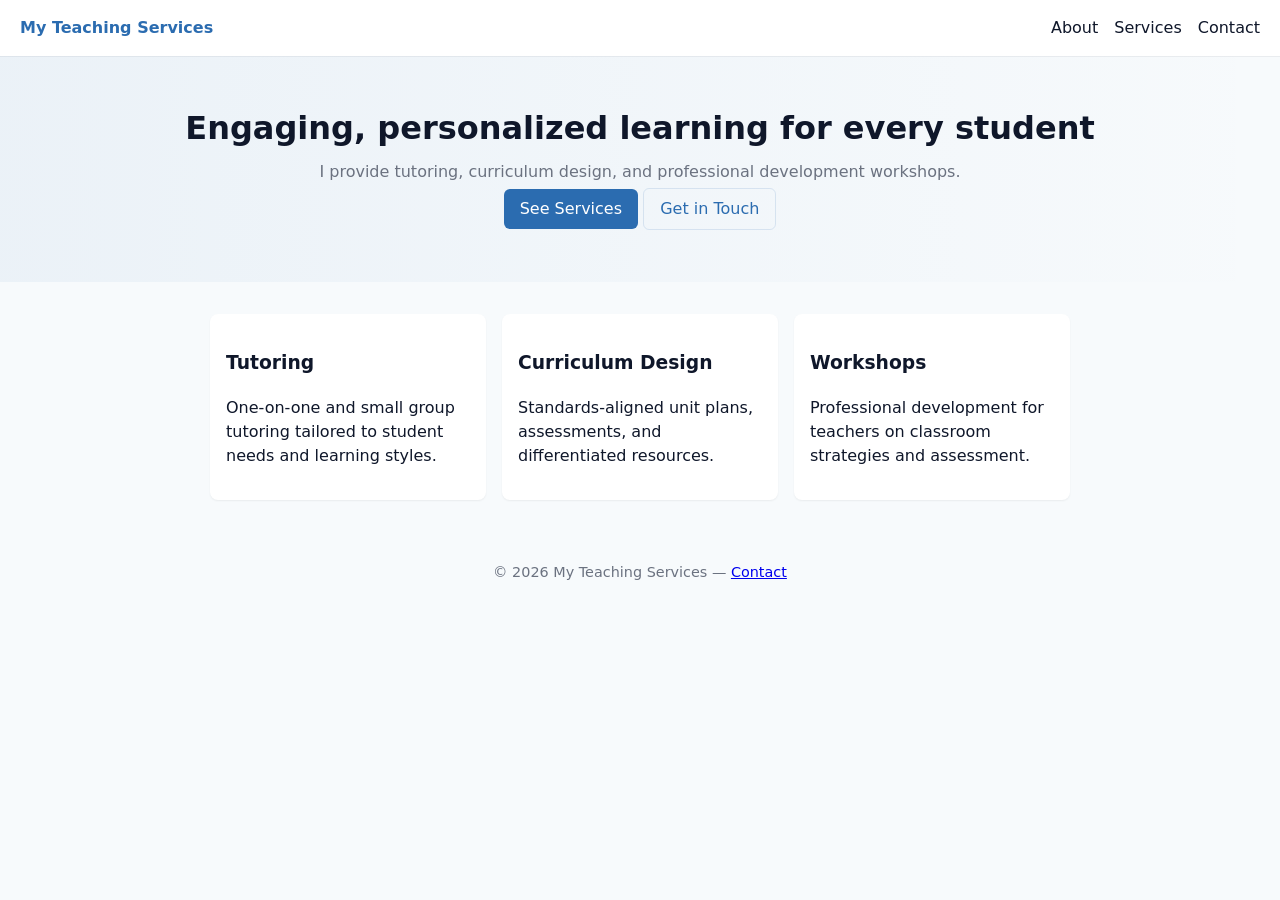
==== index.html @ fef38543 "Add files via upload" ====
<!doctype html>
<html lang="en">
<head>
  <meta charset="utf-8">
  <meta name="viewport" content="width=device-width,initial-scale=1">
  <title>Teacher Services — Home</title>
  <link rel="stylesheet" href="css/style.css">
</head>
<body>
  <nav class="nav">
    <a class="logo" href="index.html">My Teaching Services</a>
    <ul>
      <li><a href="about.html">About</a></li>
      <li><a href="services.html">Services</a></li>
      <li><a href="contact.html">Contact</a></li>
    </ul>
  </nav>

  <header class="hero">
    <h1>Engaging, personalized learning for every student</h1>
    <p>I provide tutoring, curriculum design, and professional development workshops.</p>
    <p><a class="btn" href="services.html">See Services</a> <a class="btn ghost" href="contact.html">Get in Touch</a></p>
  </header>

  <main class="container">
    <section class="cards">
      <article>
        <h3>Tutoring</h3>
        <p>One-on-one and small group tutoring tailored to student needs and learning styles.</p>
      </article>
      <article>
        <h3>Curriculum Design</h3>
        <p>Standards-aligned unit plans, assessments, and differentiated resources.</p>
      </article>
      <article>
        <h3>Workshops</h3>
        <p>Professional development for teachers on classroom strategies and assessment.</p>
      </article>
    </section>
  </main>

  <footer class="footer">
    <p>&copy; 2026 My Teaching Services — <a href="contact.html">Contact</a></p>
  </footer>

  <script src="js/main.js"></script>
</body>
</html>
---- css/style.css ----
:root{--accent:#2b6cb0;--muted:#6b7280;--bg:#f7fafc}
*{box-sizing:border-box}body{font-family:system-ui,-apple-system,Segoe UI,Roboto,"Helvetica Neue",Arial;line-height:1.5;margin:0;color:#0f172a;background:var(--bg)}
.nav{display:flex;justify-content:space-between;align-items:center;padding:1rem 1.25rem;background:#fff;box-shadow:0 1px 0 rgba(15,23,42,0.06)}
.nav .logo{font-weight:600;color:var(--accent);text-decoration:none}
.nav ul{display:flex;gap:1rem;list-style:none;margin:0;padding:0}
.nav a{color:#0f172a;text-decoration:none}
.hero{padding:3rem 1.25rem;text-align:center;background:linear-gradient(90deg,rgba(43,108,176,0.06),transparent)}
.hero h1{margin:0 0 .5rem;font-size:1.6rem}
.hero p{margin:.25rem 0;color:var(--muted)}
.btn{display:inline-block;padding:.5rem 1rem;border-radius:6px;background:var(--accent);color:#fff;text-decoration:none}
.btn.ghost{background:transparent;color:var(--accent);border:1px solid rgba(43,108,176,0.14)}
.container{max-width:900px;margin:2rem auto;padding:0 1.25rem}
.cards{display:grid;grid-template-columns:repeat(auto-fit,minmax(220px,1fr));gap:1rem}
.cards article{background:#fff;padding:1rem;border-radius:8px;box-shadow:0 1px 2px rgba(2,6,23,0.06)}
.footer{padding:1rem;text-align:center;color:var(--muted);font-size:.9rem}
form{display:grid;gap:.75rem;max-width:520px}
label{font-size:.95rem}
input,textarea{width:100%;padding:.5rem;border:1px solid #e6e9ee;border-radius:6px}
.muted{color:var(--muted);font-size:.95rem}
@media(min-width:700px){.hero h1{font-size:2rem}}
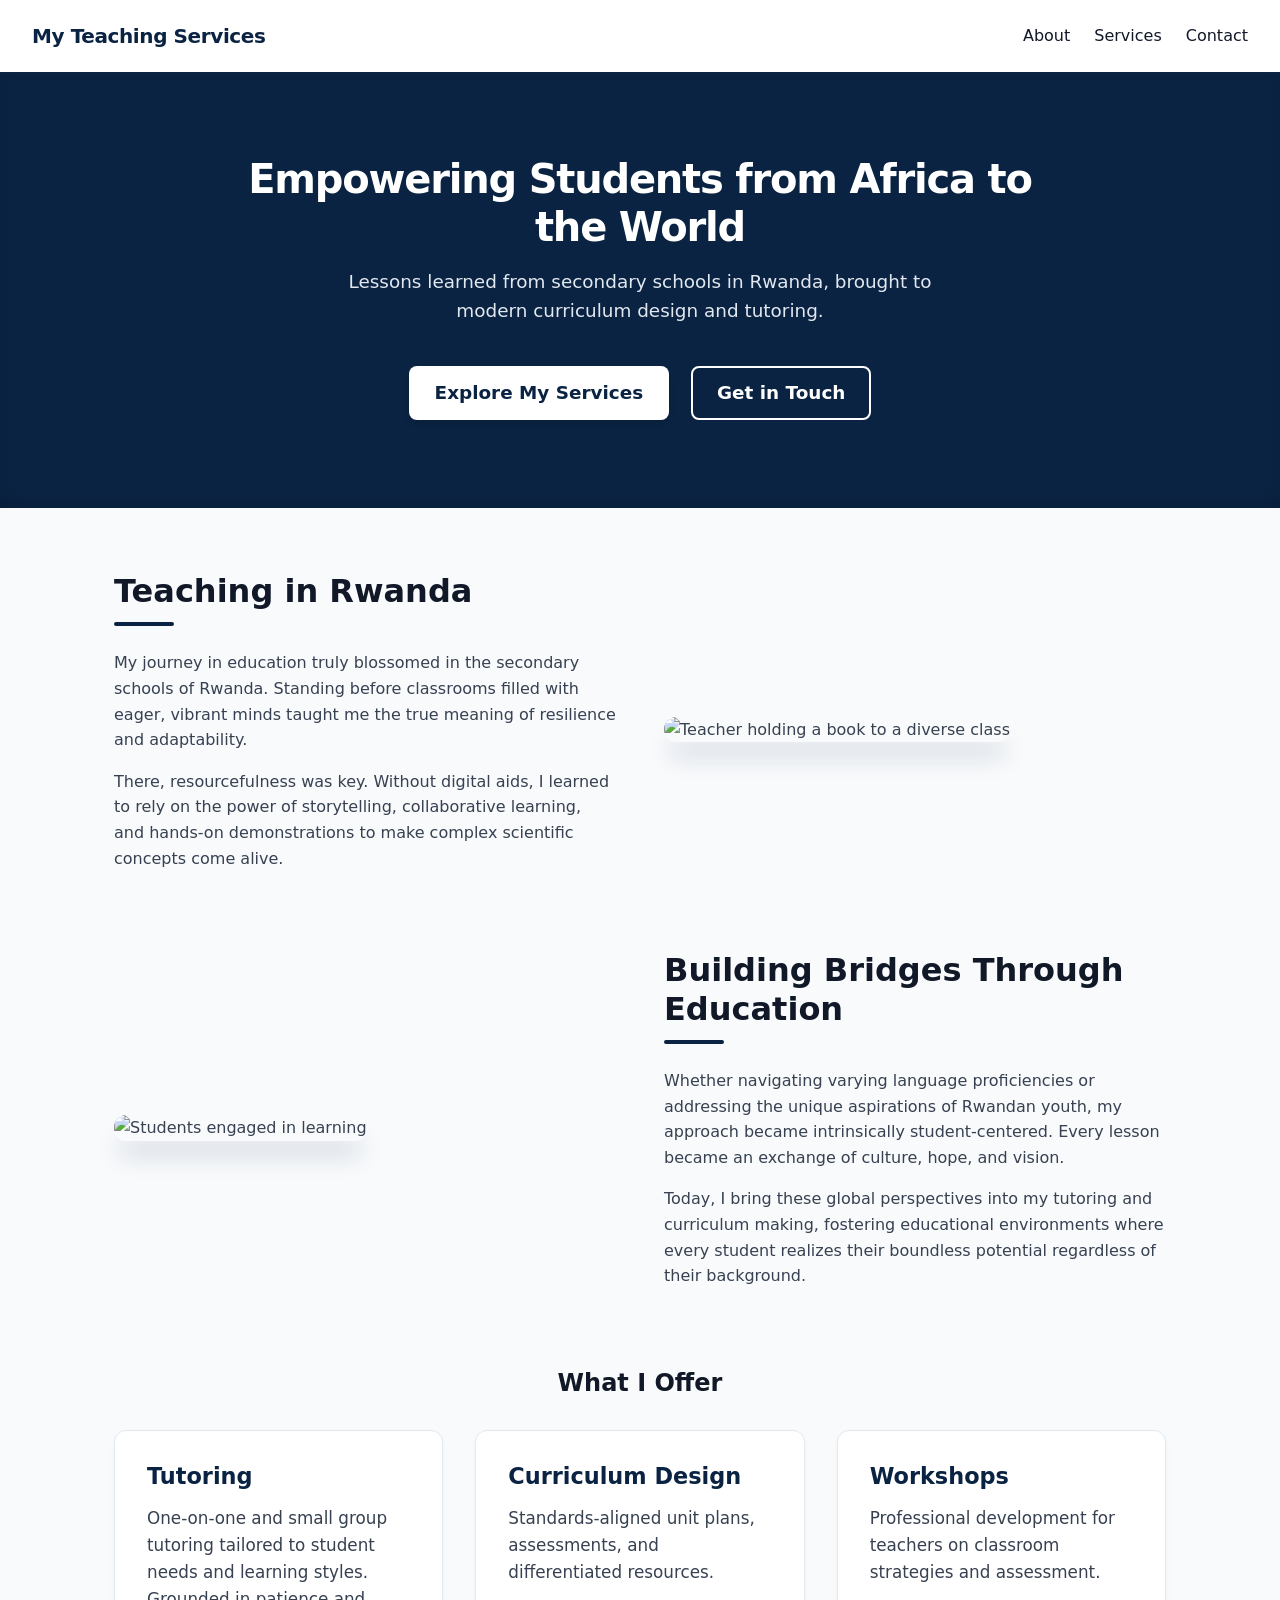
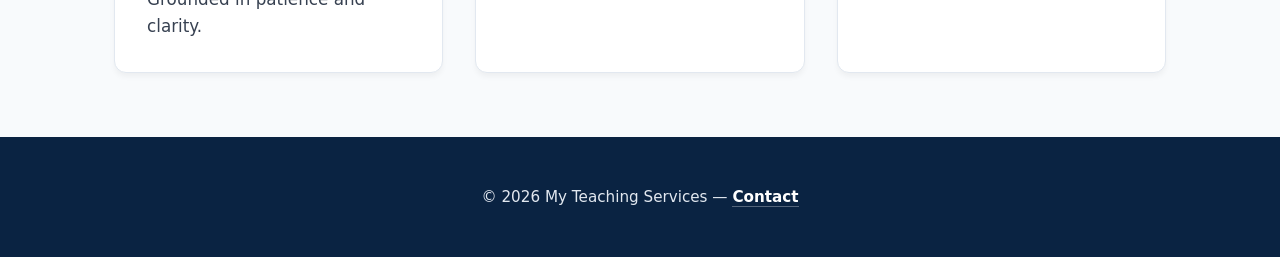
==== commit 71c1fb3d: "Add files via upload" ====
--- a/index.html
+++ b/index.html
@@ -17,16 +17,39 @@
   </nav>
 
   <header class="hero">
-    <h1>Engaging, personalized learning for every student</h1>
-    <p>I provide tutoring, curriculum design, and professional development workshops.</p>
-    <p><a class="btn" href="services.html">See Services</a> <a class="btn ghost" href="contact.html">Get in Touch</a></p>
+    <h1>Empowering Students from Africa to the World</h1>
+    <p>Lessons learned from secondary schools in Rwanda, brought to modern curriculum design and tutoring.</p>
+    <p><a class="btn" href="services.html">Explore My Services</a> <a class="btn ghost" href="contact.html">Get in Touch</a></p>
   </header>
 
   <main class="container">
+    <section class="story-section">
+      <div class="story-content">
+        <h2>Teaching in Rwanda</h2>
+        <p>My journey in education truly blossomed in the secondary schools of Rwanda. Standing before classrooms filled with eager, vibrant minds taught me the true meaning of resilience and adaptability.</p>
+        <p>There, resourcefulness was key. Without digital aids, I learned to rely on the power of storytelling, collaborative learning, and hands-on demonstrations to make complex scientific concepts come alive.</p>
+      </div>
+      <div class="story-image">
+        <img src="https://images.unsplash.com/photo-1544716278-e513176f20b5?auto=format&fit=crop&w=800&q=80" alt="Teacher holding a book to a diverse class">
+      </div>
+    </section>
+
+    <section class="story-section" style="flex-direction:row-reverse">
+      <div class="story-content">
+        <h2>Building Bridges Through Education</h2>
+        <p>Whether navigating varying language proficiencies or addressing the unique aspirations of Rwandan youth, my approach became intrinsically student-centered. Every lesson became an exchange of culture, hope, and vision.</p>
+        <p>Today, I bring these global perspectives into my tutoring and curriculum making, fostering educational environments where every student realizes their boundless potential regardless of their background.</p>
+      </div>
+      <div class="story-image">
+        <img src="https://images.unsplash.com/photo-1577896851231-70ef18881754?auto=format&fit=crop&w=800&q=80" alt="Students engaged in learning">
+      </div>
+    </section>
+
+    <h2 style="text-align:center;margin-top:4rem;">What I Offer</h2>
     <section class="cards">
       <article>
         <h3>Tutoring</h3>
-        <p>One-on-one and small group tutoring tailored to student needs and learning styles.</p>
+        <p>One-on-one and small group tutoring tailored to student needs and learning styles. Grounded in patience and clarity.</p>
       </article>
       <article>
         <h3>Curriculum Design</h3>
--- a/css/style.css
+++ b/css/style.css
@@ -1,20 +1,71 @@
-:root{--accent:#2b6cb0;--muted:#6b7280;--bg:#f7fafc}
-*{box-sizing:border-box}body{font-family:system-ui,-apple-system,Segoe UI,Roboto,"Helvetica Neue",Arial;line-height:1.5;margin:0;color:#0f172a;background:var(--bg)}
-.nav{display:flex;justify-content:space-between;align-items:center;padding:1rem 1.25rem;background:#fff;box-shadow:0 1px 0 rgba(15,23,42,0.06)}
-.nav .logo{font-weight:600;color:var(--accent);text-decoration:none}
-.nav ul{display:flex;gap:1rem;list-style:none;margin:0;padding:0}
-.nav a{color:#0f172a;text-decoration:none}
-.hero{padding:3rem 1.25rem;text-align:center;background:linear-gradient(90deg,rgba(43,108,176,0.06),transparent)}
-.hero h1{margin:0 0 .5rem;font-size:1.6rem}
-.hero p{margin:.25rem 0;color:var(--muted)}
-.btn{display:inline-block;padding:.5rem 1rem;border-radius:6px;background:var(--accent);color:#fff;text-decoration:none}
-.btn.ghost{background:transparent;color:var(--accent);border:1px solid rgba(43,108,176,0.14)}
-.container{max-width:900px;margin:2rem auto;padding:0 1.25rem}
-.cards{display:grid;grid-template-columns:repeat(auto-fit,minmax(220px,1fr));gap:1rem}
-.cards article{background:#fff;padding:1rem;border-radius:8px;box-shadow:0 1px 2px rgba(2,6,23,0.06)}
-.footer{padding:1rem;text-align:center;color:var(--muted);font-size:.9rem}
-form{display:grid;gap:.75rem;max-width:520px}
-label{font-size:.95rem}
-input,textarea{width:100%;padding:.5rem;border:1px solid #e6e9ee;border-radius:6px}
-.muted{color:var(--muted);font-size:.95rem}
-@media(min-width:700px){.hero h1{font-size:2rem}}
+:root{--accent:#0A2342;--accent-light:#153B6D;--muted:#6b7280;--bg:#f8fafc;--text-dark:#111827;--text-body:#374151}
+*{box-sizing:border-box;margin:0;padding:0}
+body{font-family:system-ui,-apple-system,"Segoe UI",Roboto,Helvetica,Arial,sans-serif;line-height:1.6;color:var(--text-body);background:var(--bg);-webkit-font-smoothing:antialiased}
+h1,h2,h3,h4,h5,h6{color:var(--text-dark);line-height:1.2;margin-bottom:1rem;font-weight:700}
+p{margin-bottom:1rem}
+
+/* Navigation */
+.nav{display:flex;flex-wrap:wrap;justify-content:space-between;align-items:center;padding:1.25rem 2rem;background:#ffffff;border-bottom:3px solid var(--accent);box-shadow:0 2px 4px rgba(0,0,0,0.05);position:sticky;top:0;z-index:100}
+.nav .logo{font-weight:800;font-size:1.25rem;color:var(--accent);text-decoration:none;letter-spacing:-0.02em}
+.nav ul{display:flex;flex-wrap:wrap;gap:1.5rem;list-style:none}
+.nav a{color:var(--text-dark);text-decoration:none;font-weight:500;transition:color 0.2s ease}
+.nav a:hover{color:var(--accent-light)}
+
+/* Hero Section */
+.hero{padding:5rem 1.5rem;text-align:center;background:var(--accent);color:#ffffff;box-shadow:inset 0 -10px 20px -10px rgba(0,0,0,0.2)}
+.hero h1{margin:0 auto 1rem;font-size:2.5rem;max-width:800px;color:#ffffff;letter-spacing:-0.03em}
+.hero p{margin:0 auto 2rem;font-size:1.15rem;color:#e2e8f0;max-width:600px}
+.hero p:last-child{margin-bottom:0}
+.btn{display:inline-flex;align-items:center;justify-content:center;padding:0.65rem 1.5rem;border-radius:8px;background:#ffffff;color:var(--accent);font-weight:600;text-decoration:none;transition:all 0.2s ease;box-shadow:0 4px 6px -1px rgba(0,0,0,0.1);border:2px solid transparent}
+.btn:hover{transform:translateY(-2px);box-shadow:0 6px 12px -2px rgba(0,0,0,0.15)}
+.btn.ghost{background:transparent;color:#ffffff;border:2px solid #ffffff;box-shadow:none}
+.btn.ghost:hover{background:#ffffff;color:var(--accent)}
+.hero .btn{margin:0.5rem}
+
+/* Layout */
+.container{max-width:1100px;margin:4rem auto;padding:0 1.5rem}
+.container > h1:first-child{font-size:2.5rem;text-align:center;margin-bottom:3rem}
+
+/* Two-column Stories */
+.story-section{display:flex;flex-wrap:wrap;gap:3rem;margin:4rem 0;align-items:center}
+.story-content{flex:1 1 400px}
+.story-content h2{font-size:2rem;margin-bottom:1.5rem;position:relative}
+.story-content h2::after{content:'';display:block;width:60px;height:4px;background:var(--accent);margin-top:0.75rem;border-radius:2px}
+.story-image{flex:1 1 400px}
+.story-image img{width:100%;height:auto;border-radius:12px;box-shadow:0 20px 25px -5px rgba(10,35,66,0.15);object-fit:cover;aspect-ratio:4/3}
+
+/* Cards */
+.cards{display:grid;grid-template-columns:repeat(auto-fit,minmax(300px,1fr));gap:2rem;margin-top:2rem}
+.cards article{background:#ffffff;padding:2rem;border-radius:12px;border:1px solid #e2e8f0;box-shadow:0 4px 6px -1px rgba(0,0,0,0.05);transition:all 0.3s ease;display:flex;flex-direction:column;height:100%}
+.cards article h3{font-size:1.4rem;color:var(--accent);margin-bottom:1rem}
+.cards article p{font-size:1.05rem;color:var(--text-body);margin-bottom:0}
+.cards article:hover{transform:translateY(-5px);box-shadow:0 12px 20px -5px rgba(10,35,66,0.1);border-color:#cbd5e1}
+
+/* Forms */
+form{display:grid;gap:1.25rem;max-width:600px;margin:0 auto;background:#fff;padding:2.5rem;border-radius:12px;box-shadow:0 10px 15px -3px rgba(0,0,0,0.05);border:1px solid #e2e8f0}
+label{font-weight:600;color:var(--text-dark);font-size:0.95rem;display:flex;flex-direction:column;gap:0.5rem}
+input,textarea{width:100%;padding:0.75rem 1rem;border:2px solid #e2e8f0;border-radius:8px;font-family:inherit;font-size:1rem;color:var(--text-dark);background:#f8fafc;transition:all 0.2s}
+input:focus,textarea:focus{outline:none;border-color:var(--accent);background:#ffffff;box-shadow:0 0 0 3px rgba(10,35,66,0.1)}
+form .btn{width:100%;font-size:1.1rem;padding:0.85rem;background:var(--accent);color:#fff;border-color:var(--accent)}
+form .btn:hover{background:var(--accent-light);color:#fff}
+
+/* Footer */
+.footer{padding:3rem 1.5rem;text-align:center;background:var(--accent);color:#e2e8f0;font-size:0.95rem;margin-top:4rem}
+.footer p{margin:0}
+.footer a{color:#ffffff;text-decoration:none;font-weight:600;border-bottom:1px solid rgba(255,255,255,0.3);transition:border-color 0.2s}
+.footer a:hover{border-color:#ffffff}
+
+/* Typography & Utilities */
+.muted{color:var(--muted);text-align:center;margin-top:1.5rem;font-size:0.95rem}
+
+/* Responsive Overrides */
+@media(max-width:600px){
+  .nav{flex-direction:column;gap:1rem;padding:1rem}
+  .nav ul{justify-content:center;gap:1rem;width:100%}
+  .hero{padding:3.5rem 1rem}
+  .hero h1{font-size:2rem}
+  .container{margin:2.5rem auto;padding:0 1rem}
+  .story-section{gap:2rem;margin:2.5rem 0}
+  .story-content h2{font-size:1.75rem}
+  form{padding:1.5rem}
+}
